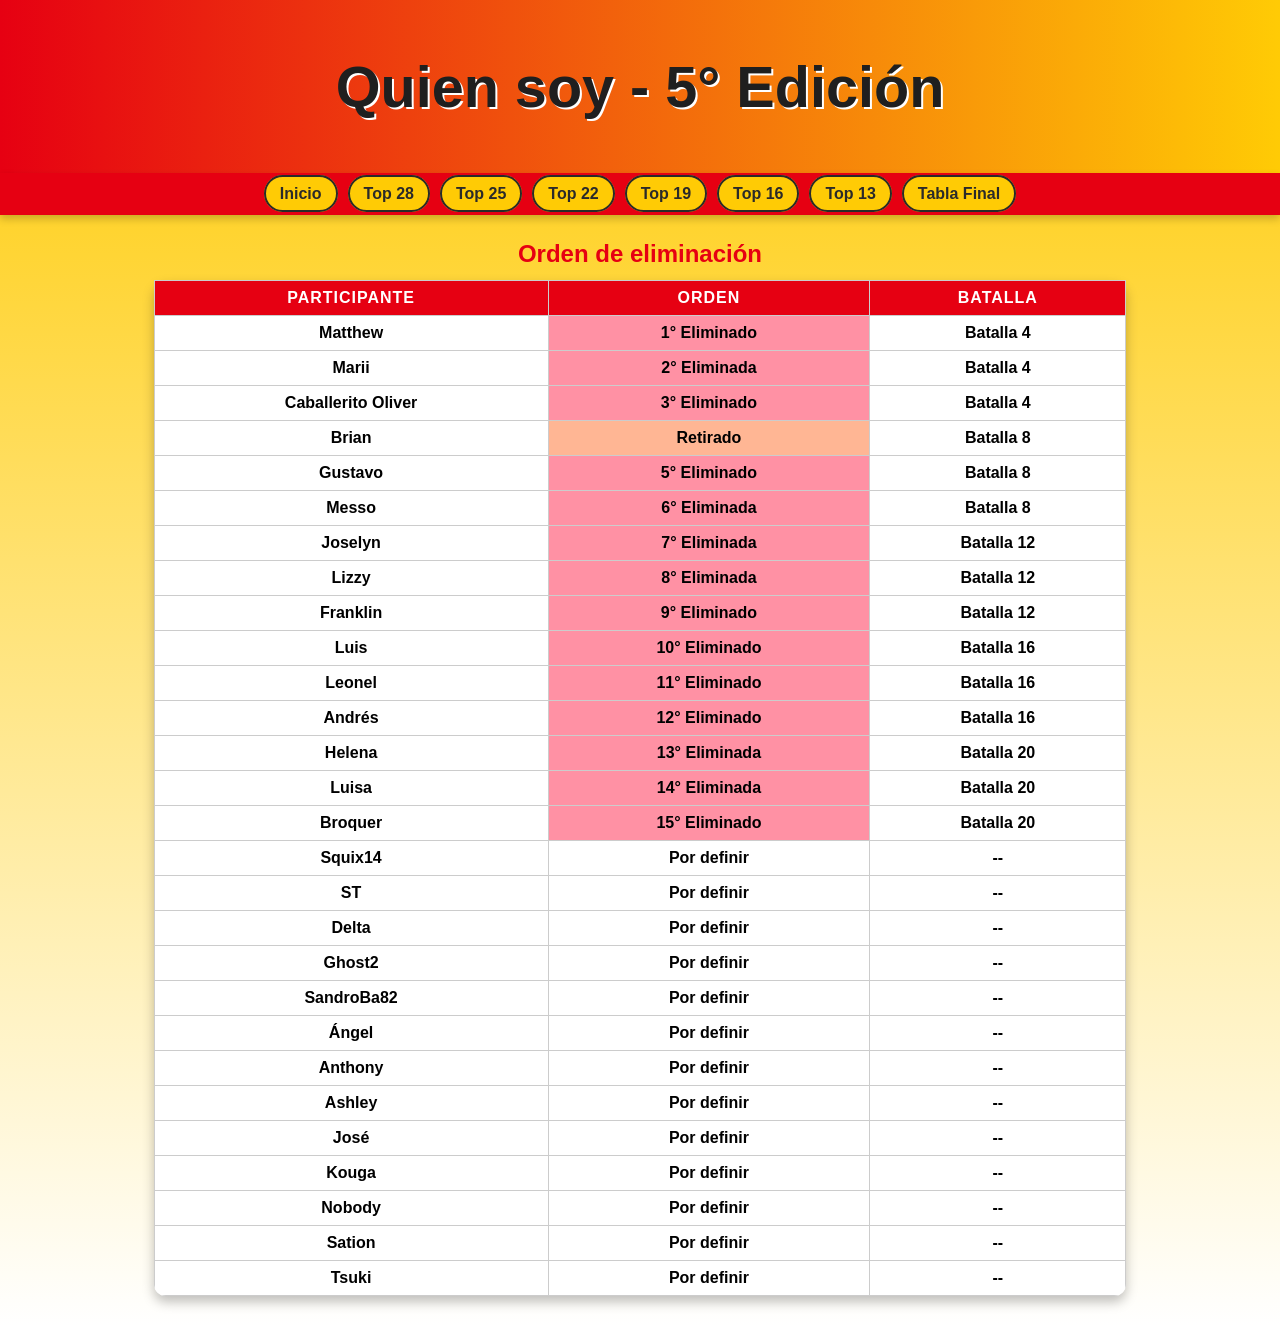
==== index.html @ f7786895 "Add files via upload" ====
<!doctype html>
<html lang="es">
  <head>
    <meta charset="utf-8">
    <meta name="viewport" content="width=device-width, initial-scale=1.0, maximum-scale=1.0, user-scalable=no">
    <title>Orden de eliminación</title>
    <link rel="shortcut icon" href="logo.png" />

    

    <style>
      body {
        background: linear-gradient(180deg, #ffcb05, #ffffff);
        margin: 0;
        font-family: Arial;
        text-align: center;
      }
    
      /* ===== TÍTULO ===== */
      #titulo {
        padding: 15px;
        background: linear-gradient(90deg, #e60012, #ffcb05);
        color: #1f1f1f;
        font-size: 1.8em;
        font-weight: bold;
        text-shadow: 2px 2px 0 #fff;
      }
    
      /* ===== NAV ===== */
      nav {
        background-color: #e60012;
        display: flex;
        justify-content: center;
        align-items: center;
        flex-wrap: wrap;
        padding: 12px;
        margin-bottom: 25px;
        box-shadow: 0 4px 8px rgba(0,0,0,0.2);
      }
    
      nav ul {
        display: flex;
        flex-wrap: wrap;
        justify-content: center;
        gap: 10px;
        list-style: none;
        margin: 0;
        padding: 0;
      }
    
      nav ul li a {
        background-color: #ffcb05;
        color: #2a2a2a;
        font-weight: bold;
        text-decoration: none;
        padding: 8px 14px;
        border-radius: 20px;
        transition: 0.3s;
        font-size: clamp(12px, 3vw, 16px);
        border: 2px solid #2a2a2a;
      }
    
      nav ul li a:hover {
        background-color: #ffe066;
        transform: scale(1.05);
      }
    
      /* ===== CONTENEDOR TABLA ===== */
      .table-container {
        overflow-x: auto;
        -webkit-overflow-scrolling: touch;
        margin: 0 auto;
        max-width: 95%;
      }
    
      /* ===== TABLA ===== */
      table {
        width: 80%;
        border-collapse: collapse;
        box-shadow: 0 6px 12px rgba(0, 0, 0, 0.25);
        font-size: clamp(12px, 2.5vw, 16px);
        margin: 0 auto 30px;
        background-color: white;
        border-radius: 12px;
        overflow: hidden;
      }
    
      th, td {
        border: 1px solid #ccc;
        padding: 8px;
        text-align: center;
        word-wrap: break-word;
        white-space: nowrap;
      }
    
      /* Encabezado */
      th {
        background-color: #e60012;
        color: white;
        text-transform: uppercase;
        letter-spacing: 1px;
      }
    
      caption {
        font-size: 1.5em;
        margin-bottom: 12px;
        font-weight: bold;
        color: #e60012;
      }
    
      /* Subtítulos */
      .subtitulo {
        background-color: #ffffff;
        font-weight: bold;
      }
    
      /* ===== COLORES ORIGINALES (SIN CAMBIOS) ===== */
      .eliminado {
        background-color: #FF91A4;
      }
    
      .ganador {
        background-color: gold;
      }
    
      .subcampeon {
        background-color: silver;
      }
    
      .tercero {
        background-color: tan;
      }

      .retirado {
  background-color: #FFB694;
  color: black;
}
    
      /* ===== RESPONSIVE ===== */
      @media (max-width: 600px) {
        table {
          font-size: 12px;
          width: 95%;
        }
    
        nav ul {
          flex-direction: column;
        }
    
        nav ul li a {
          width: 100%;
          display: block;
        }
    
        th, td {
          padding: 6px;
        }
      }
    </style>

  </head>

  <body>
    <header id="titulo">
      <h1>Quien soy - 5° Edición</h1>
    </header>

    <nav>
      <ul>
        <li><a href="index.html">Inicio</a></li>
        <li><a href="Top28.html">Top 28</a></li>
        <li><a href="Top25.html">Top 25</a></li>
        <li><a href="Top22.html">Top 22</a></li>
        <li><a href="Top19.html">Top 19</a></li>
        <li><a href="Top16.html">Top 16</a></li>
        <li><a href="Top13.html">Top 13</a></li>
        <li><a href="tabla.html">Tabla Final</a></li>
      </ul>
    </nav>

    <main class="container mt-3">
      <div class="table-container">
        <table>
          <caption>Orden de eliminación</caption>
          <thead>
            <tr>
              <th>Participante</th>
              <th>Orden</th>
              <th>Batalla</th>
            </tr>
          </thead>
          <tbody>
            <tr class="subtitulo"><td>Matthew</td><td class="eliminado">1° Eliminado</td><td>Batalla 4</td></tr>
            <tr class="subtitulo"><td>Marii</td><td class="eliminado">2° Eliminada</td><td>Batalla 4</td></tr>
            <tr class="subtitulo"><td>Caballerito Oliver</td><td class="eliminado">3° Eliminado</td><td>Batalla 4</td></tr>
            <tr class="subtitulo"><td>Brian</td><td class="retirado">Retirado</td><td>Batalla 8</td></tr>
            <tr class="subtitulo"><td>Gustavo</td><td class="eliminado">5° Eliminado</td><td>Batalla 8</td></tr>
            <tr class="subtitulo"><td>Messo</td><td class="eliminado">6° Eliminada</td><td>Batalla 8</td></tr>
            <tr class="subtitulo"><td>Joselyn</td><td class="eliminado">7° Eliminada</td><td>Batalla 12</td></tr>
            <tr class="subtitulo"><td>Lizzy</td><td class="eliminado">8° Eliminada</td><td>Batalla 12</td></tr>
            <tr class="subtitulo"><td>Franklin</td><td class="eliminado">9° Eliminado</td><td>Batalla 12</td></tr>
            <tr class="subtitulo"><td>Luis</td><td class="eliminado">10° Eliminado</td><td>Batalla 16</td></tr>
            <tr class="subtitulo"><td>Leonel</td><td class="eliminado">11° Eliminado</td><td>Batalla 16</td></tr>
            <tr class="subtitulo"><td>Andrés</td><td class="eliminado">12° Eliminado</td><td>Batalla 16</td></tr>
            <tr class="subtitulo"><td>Helena</td><td class="eliminado">13° Eliminada</td><td>Batalla 20</td></tr>
            <tr class="subtitulo"><td>Luisa</td><td class="eliminado">14° Eliminada</td><td>Batalla 20</td></tr>
            <tr class="subtitulo"><td>Broquer</td><td class="eliminado">15° Eliminado</td><td>Batalla 20</td></tr>
            <tr class="subtitulo"><td>Squix14</td><td class="eliminad">Por definir</td><td>--</td></tr>
            <tr class="subtitulo"><td>ST</td><td class="eliminad">Por definir</td><td>--</td></tr>
            <tr class="subtitulo"><td>Delta</td><td class="eliminad">Por definir</td><td>--</td></tr>
            <tr class="subtitulo"><td>Ghost2</td><td class="eliminad">Por definir</td><td>--</td></tr>
            <tr class="subtitulo"><td>SandroBa82</td><td class="eliminad">Por definir</td><td>--</td></tr>
            <tr class="subtitulo"><td>Ángel</td><td class="eliminad">Por definir</td><td>--</td></tr>
            <tr class="subtitulo"><td>Anthony</td><td class="eliminad">Por definir</td><td>--</td></tr>
            <tr class="subtitulo"><td>Ashley</td><td class="eliminad">Por definir</td><td>--</td></tr>
            <tr class="subtitulo"><td>José</td><td class="eliminad">Por definir</td><td>--</td></tr>
            <tr class="subtitulo"><td>Kouga</td><td class="eliminad">Por definir</td><td>--</td></tr>
            <tr class="subtitulo"><td>Nobody</td><td class="eliminad">Por definir</td><td>--</td></tr>
            <tr class="subtitulo"><td>Sation</td><td class="eliminad">Por definir</td><td>--</td></tr>
            <tr class="subtitulo"><td>Tsuki</td><td class="eliminad">Por definir</td><td>--</td></tr>
          </tbody>
        </table>
      </div>
    </main>
  </body>
</html>
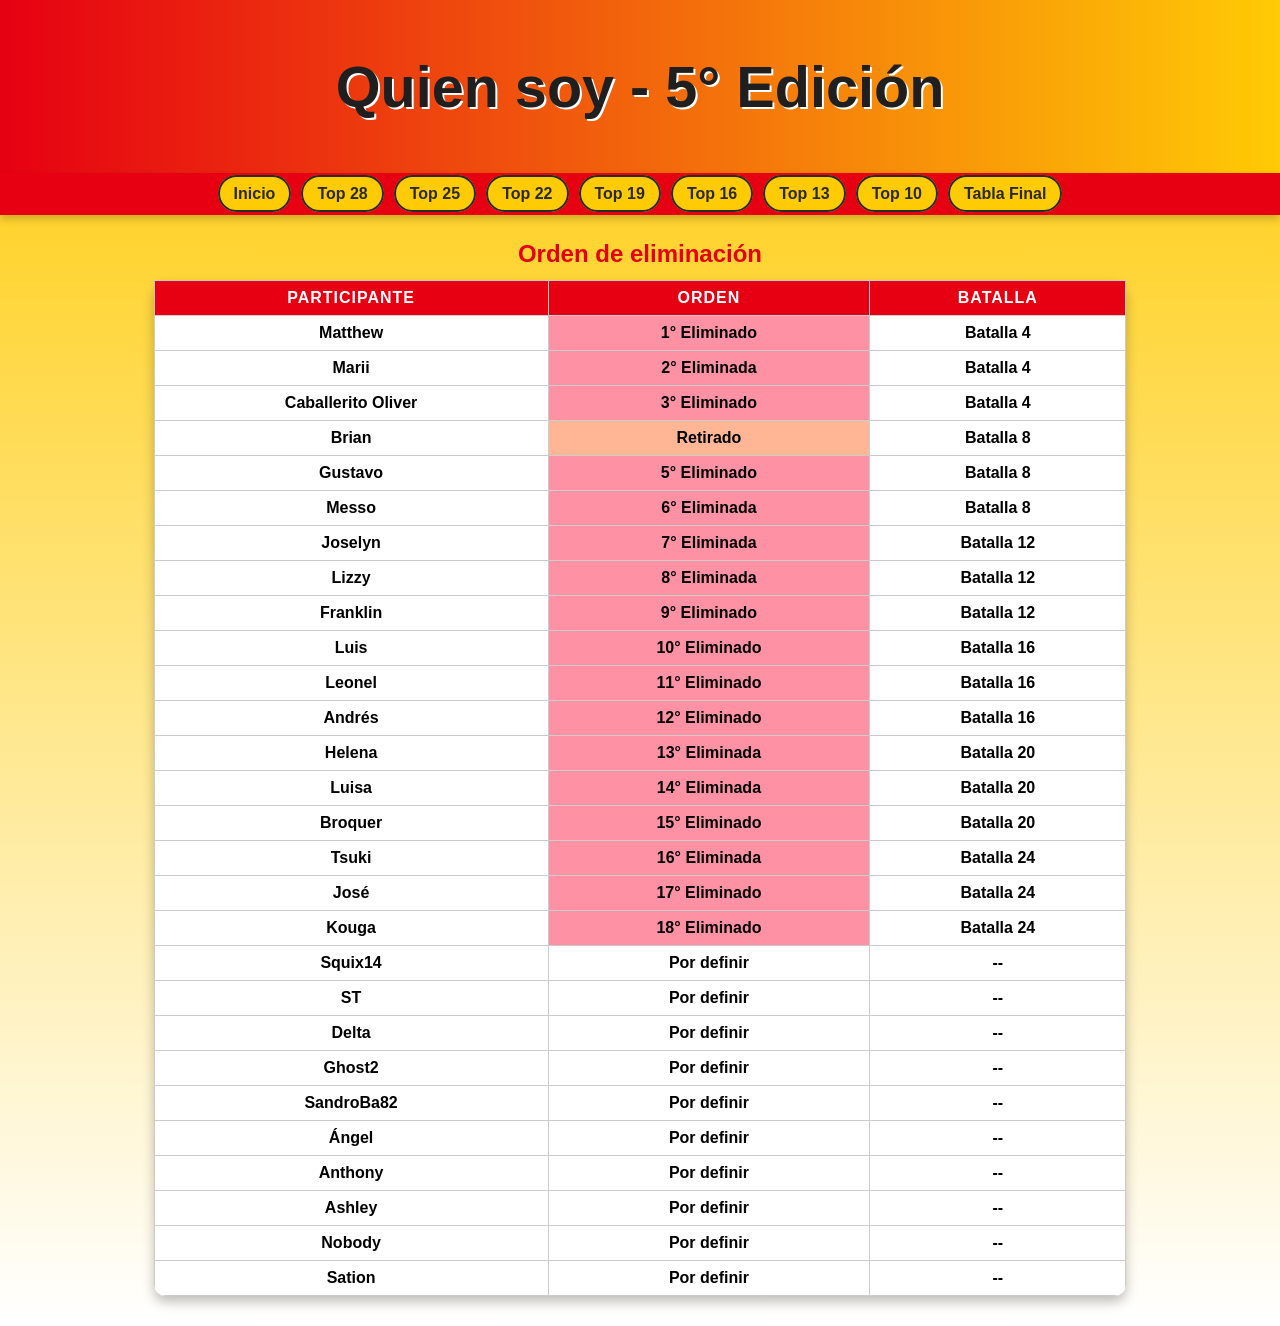
==== commit ec864716: "Add files via upload" ====
--- a/index.html
+++ b/index.html
@@ -174,6 +174,7 @@
         <li><a href="Top19.html">Top 19</a></li>
         <li><a href="Top16.html">Top 16</a></li>
         <li><a href="Top13.html">Top 13</a></li>
+        <li><a href="Top10.html">Top 10</a></li>
         <li><a href="tabla.html">Tabla Final</a></li>
       </ul>
     </nav>
@@ -205,6 +206,9 @@
             <tr class="subtitulo"><td>Helena</td><td class="eliminado">13° Eliminada</td><td>Batalla 20</td></tr>
             <tr class="subtitulo"><td>Luisa</td><td class="eliminado">14° Eliminada</td><td>Batalla 20</td></tr>
             <tr class="subtitulo"><td>Broquer</td><td class="eliminado">15° Eliminado</td><td>Batalla 20</td></tr>
+            <tr class="subtitulo"><td>Tsuki</td><td class="eliminado">16° Eliminada</td><td>Batalla 24</td></tr>
+            <tr class="subtitulo"><td>José</td><td class="eliminado">17° Eliminado</td><td>Batalla 24</td></tr>
+            <tr class="subtitulo"><td>Kouga</td><td class="eliminado">18° Eliminado</td><td>Batalla 24</td></tr>
             <tr class="subtitulo"><td>Squix14</td><td class="eliminad">Por definir</td><td>--</td></tr>
             <tr class="subtitulo"><td>ST</td><td class="eliminad">Por definir</td><td>--</td></tr>
             <tr class="subtitulo"><td>Delta</td><td class="eliminad">Por definir</td><td>--</td></tr>
@@ -213,11 +217,8 @@
             <tr class="subtitulo"><td>Ángel</td><td class="eliminad">Por definir</td><td>--</td></tr>
             <tr class="subtitulo"><td>Anthony</td><td class="eliminad">Por definir</td><td>--</td></tr>
             <tr class="subtitulo"><td>Ashley</td><td class="eliminad">Por definir</td><td>--</td></tr>
-            <tr class="subtitulo"><td>José</td><td class="eliminad">Por definir</td><td>--</td></tr>
-            <tr class="subtitulo"><td>Kouga</td><td class="eliminad">Por definir</td><td>--</td></tr>
             <tr class="subtitulo"><td>Nobody</td><td class="eliminad">Por definir</td><td>--</td></tr>
             <tr class="subtitulo"><td>Sation</td><td class="eliminad">Por definir</td><td>--</td></tr>
-            <tr class="subtitulo"><td>Tsuki</td><td class="eliminad">Por definir</td><td>--</td></tr>
           </tbody>
         </table>
       </div>
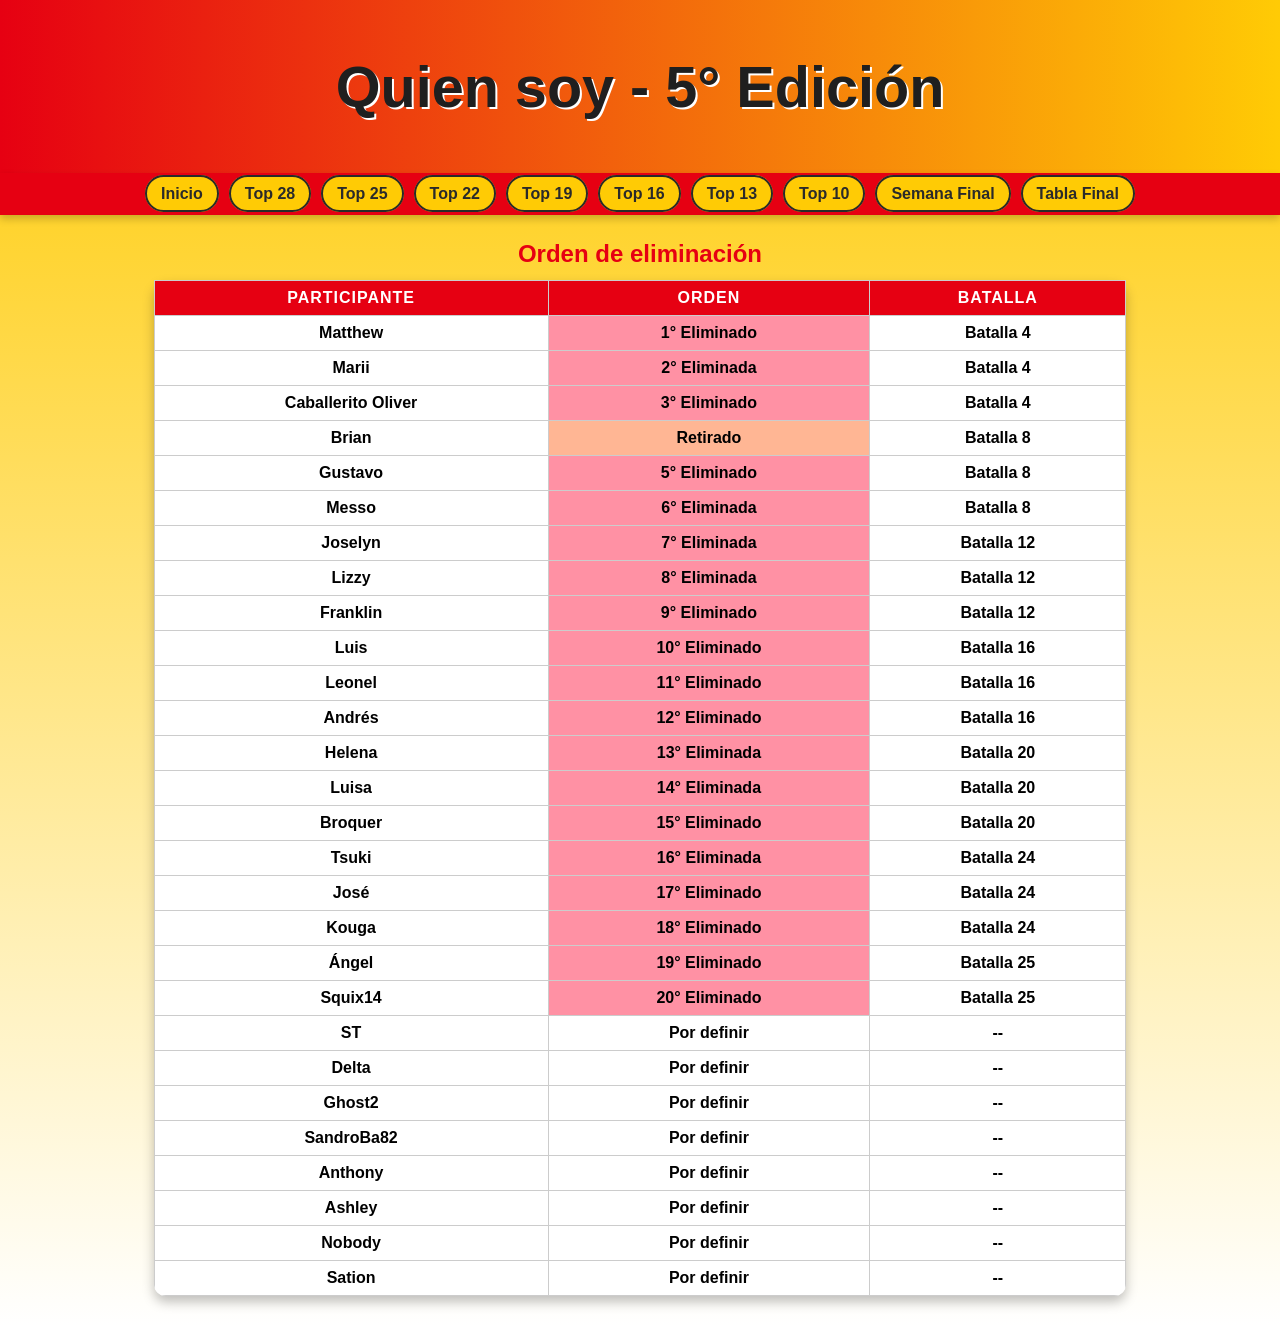
==== commit a6117d4a: "Add files via upload" ====
--- a/index.html
+++ b/index.html
@@ -175,6 +175,7 @@
         <li><a href="Top16.html">Top 16</a></li>
         <li><a href="Top13.html">Top 13</a></li>
         <li><a href="Top10.html">Top 10</a></li>
+        <li><a href="semanafinal.html">Semana Final</a></li>
         <li><a href="tabla.html">Tabla Final</a></li>
       </ul>
     </nav>
@@ -209,12 +210,12 @@
             <tr class="subtitulo"><td>Tsuki</td><td class="eliminado">16° Eliminada</td><td>Batalla 24</td></tr>
             <tr class="subtitulo"><td>José</td><td class="eliminado">17° Eliminado</td><td>Batalla 24</td></tr>
             <tr class="subtitulo"><td>Kouga</td><td class="eliminado">18° Eliminado</td><td>Batalla 24</td></tr>
-            <tr class="subtitulo"><td>Squix14</td><td class="eliminad">Por definir</td><td>--</td></tr>
+            <tr class="subtitulo"><td>Ángel</td><td class="eliminado">19° Eliminado</td><td>Batalla 25</td></tr>
+            <tr class="subtitulo"><td>Squix14</td><td class="eliminado">20° Eliminado</td><td>Batalla 25</td></tr>
             <tr class="subtitulo"><td>ST</td><td class="eliminad">Por definir</td><td>--</td></tr>
             <tr class="subtitulo"><td>Delta</td><td class="eliminad">Por definir</td><td>--</td></tr>
             <tr class="subtitulo"><td>Ghost2</td><td class="eliminad">Por definir</td><td>--</td></tr>
             <tr class="subtitulo"><td>SandroBa82</td><td class="eliminad">Por definir</td><td>--</td></tr>
-            <tr class="subtitulo"><td>Ángel</td><td class="eliminad">Por definir</td><td>--</td></tr>
             <tr class="subtitulo"><td>Anthony</td><td class="eliminad">Por definir</td><td>--</td></tr>
             <tr class="subtitulo"><td>Ashley</td><td class="eliminad">Por definir</td><td>--</td></tr>
             <tr class="subtitulo"><td>Nobody</td><td class="eliminad">Por definir</td><td>--</td></tr>
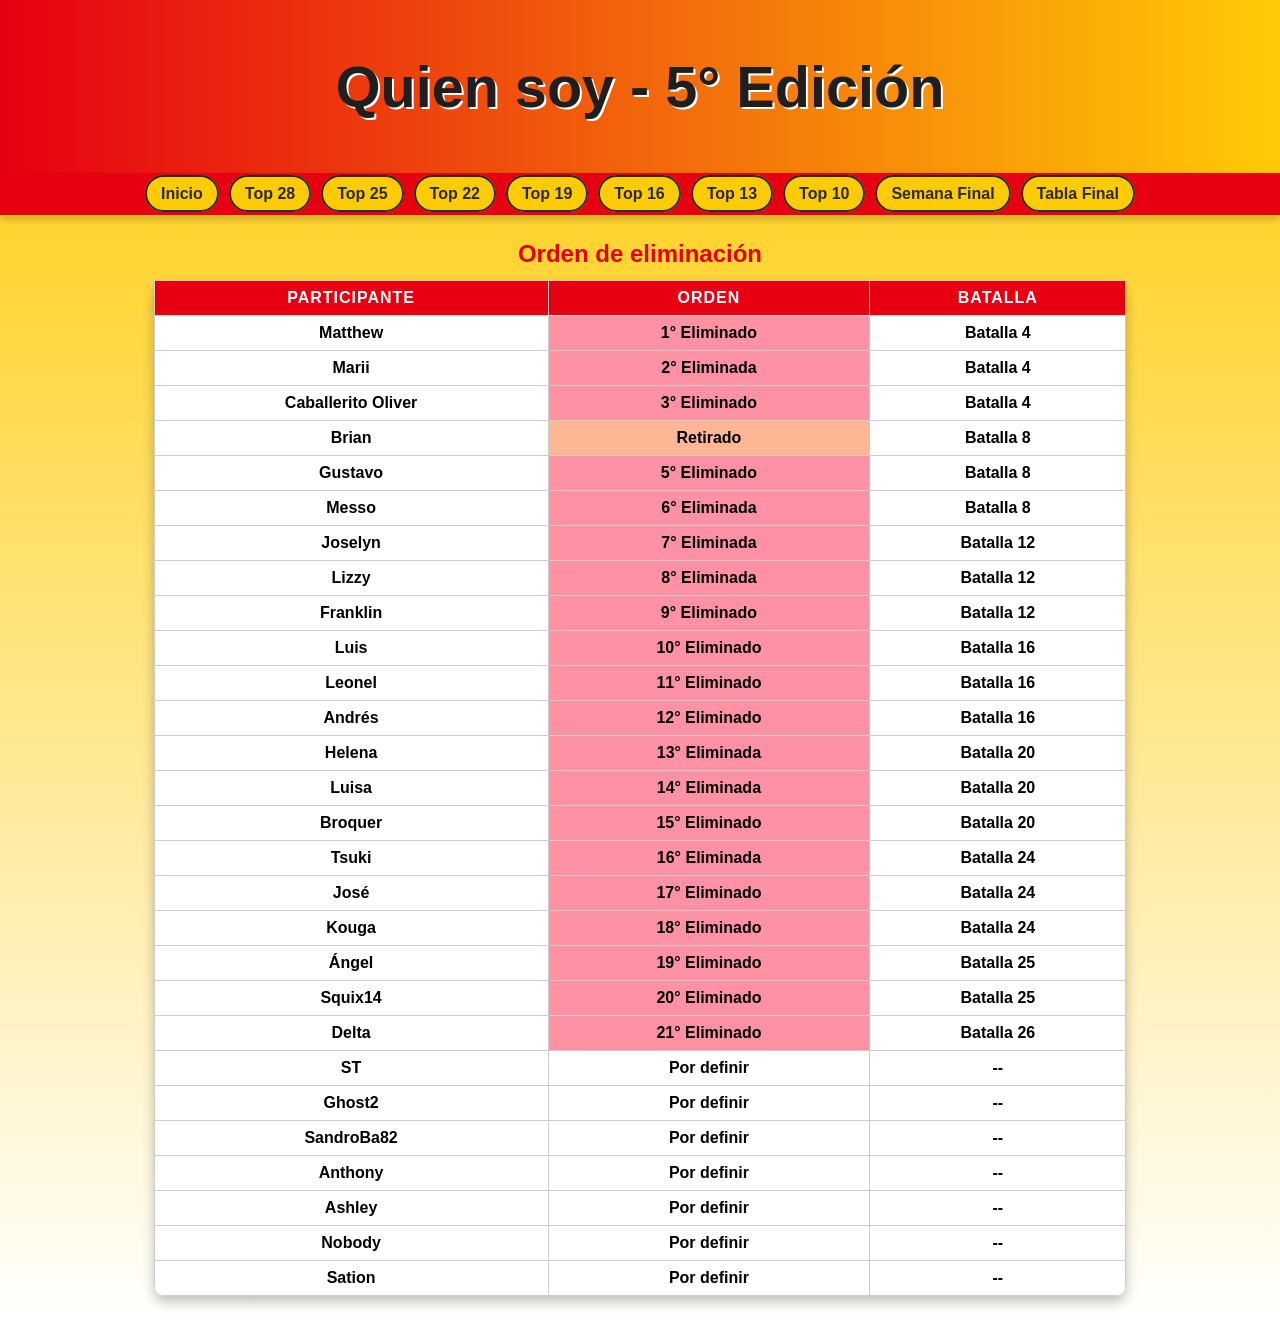
==== commit 238f17e3: "Add files via upload" ====
--- a/index.html
+++ b/index.html
@@ -212,8 +212,8 @@
             <tr class="subtitulo"><td>Kouga</td><td class="eliminado">18° Eliminado</td><td>Batalla 24</td></tr>
             <tr class="subtitulo"><td>Ángel</td><td class="eliminado">19° Eliminado</td><td>Batalla 25</td></tr>
             <tr class="subtitulo"><td>Squix14</td><td class="eliminado">20° Eliminado</td><td>Batalla 25</td></tr>
+            <tr class="subtitulo"><td>Delta</td><td class="eliminado">21° Eliminado</td><td>Batalla 26</td></tr>
             <tr class="subtitulo"><td>ST</td><td class="eliminad">Por definir</td><td>--</td></tr>
-            <tr class="subtitulo"><td>Delta</td><td class="eliminad">Por definir</td><td>--</td></tr>
             <tr class="subtitulo"><td>Ghost2</td><td class="eliminad">Por definir</td><td>--</td></tr>
             <tr class="subtitulo"><td>SandroBa82</td><td class="eliminad">Por definir</td><td>--</td></tr>
             <tr class="subtitulo"><td>Anthony</td><td class="eliminad">Por definir</td><td>--</td></tr>
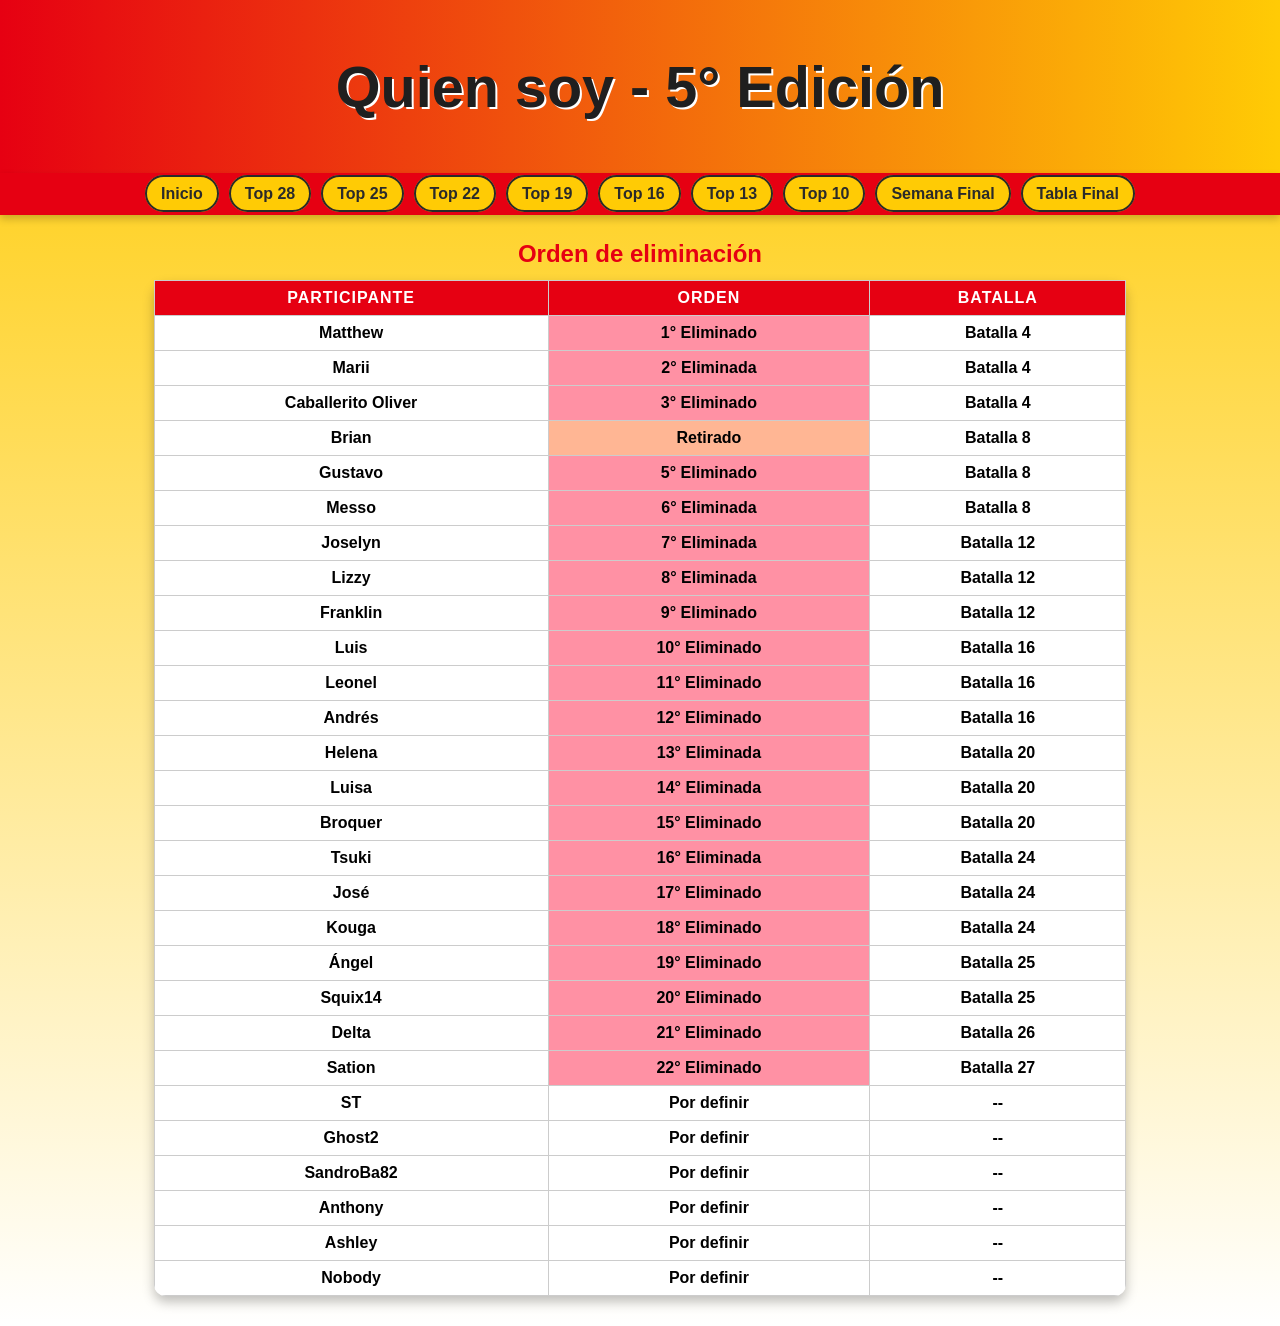
==== commit 11461a1b: "Add files via upload" ====
--- a/index.html
+++ b/index.html
@@ -213,13 +213,13 @@
             <tr class="subtitulo"><td>Ángel</td><td class="eliminado">19° Eliminado</td><td>Batalla 25</td></tr>
             <tr class="subtitulo"><td>Squix14</td><td class="eliminado">20° Eliminado</td><td>Batalla 25</td></tr>
             <tr class="subtitulo"><td>Delta</td><td class="eliminado">21° Eliminado</td><td>Batalla 26</td></tr>
+            <tr class="subtitulo"><td>Sation</td><td class="eliminado">22° Eliminado</td><td>Batalla 27</td></tr>
             <tr class="subtitulo"><td>ST</td><td class="eliminad">Por definir</td><td>--</td></tr>
             <tr class="subtitulo"><td>Ghost2</td><td class="eliminad">Por definir</td><td>--</td></tr>
             <tr class="subtitulo"><td>SandroBa82</td><td class="eliminad">Por definir</td><td>--</td></tr>
             <tr class="subtitulo"><td>Anthony</td><td class="eliminad">Por definir</td><td>--</td></tr>
             <tr class="subtitulo"><td>Ashley</td><td class="eliminad">Por definir</td><td>--</td></tr>
             <tr class="subtitulo"><td>Nobody</td><td class="eliminad">Por definir</td><td>--</td></tr>
-            <tr class="subtitulo"><td>Sation</td><td class="eliminad">Por definir</td><td>--</td></tr>
           </tbody>
         </table>
       </div>
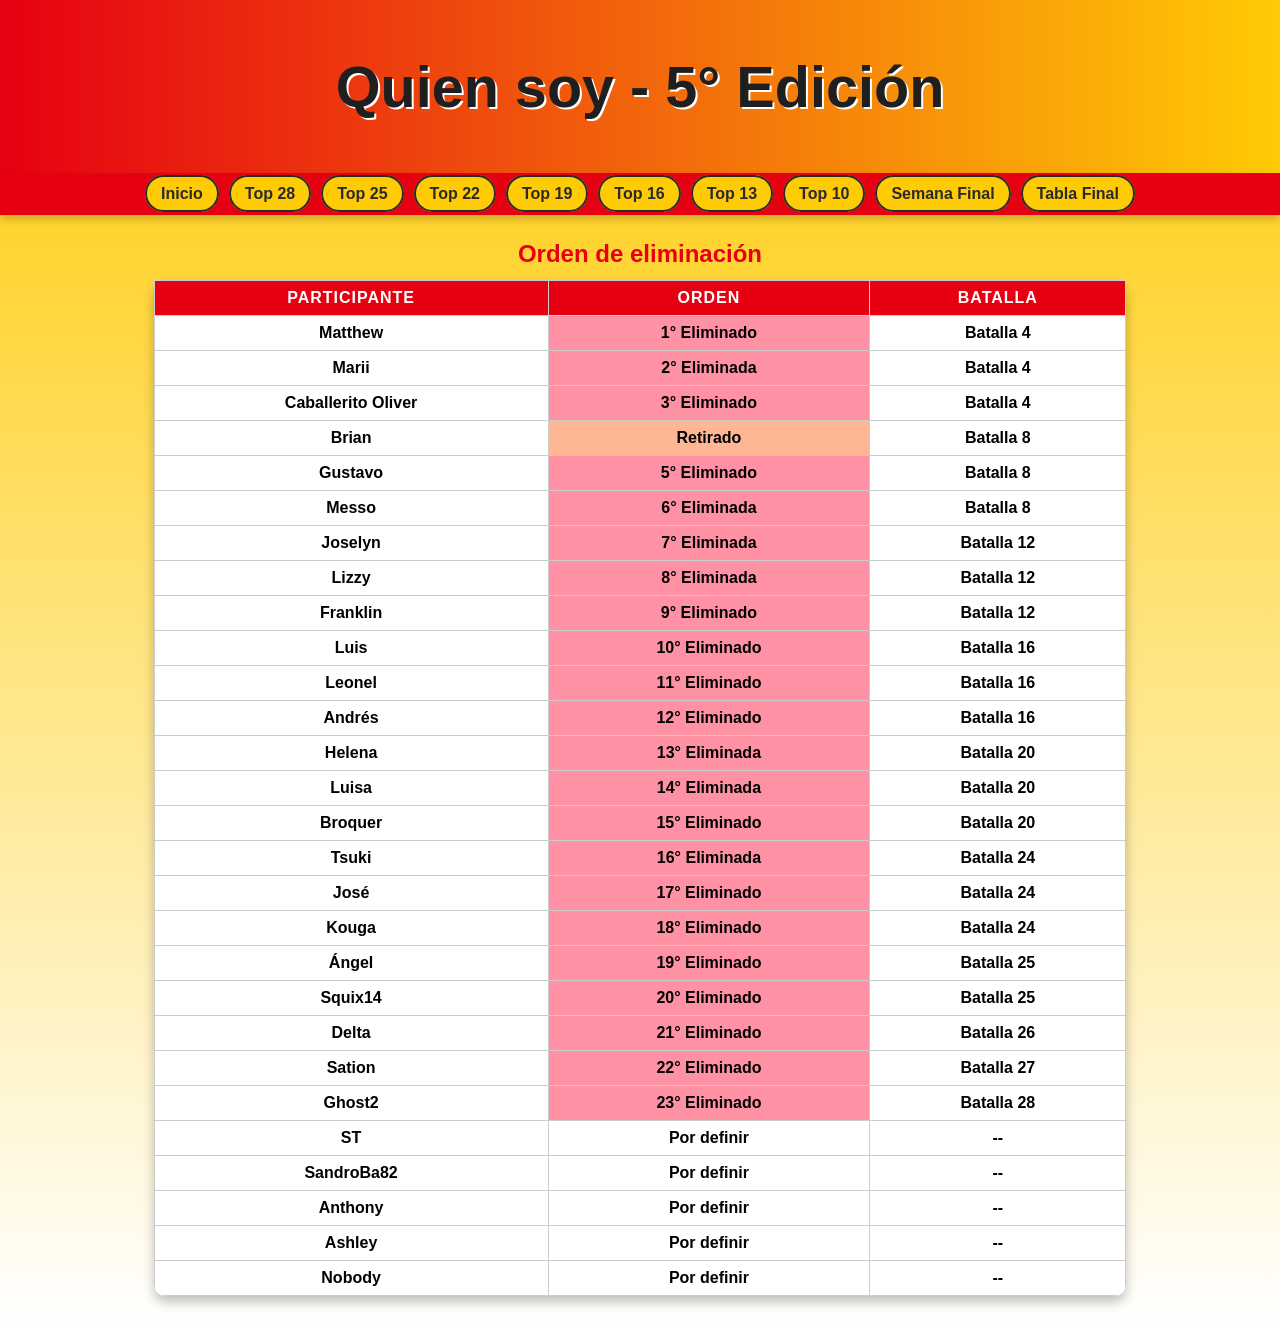
==== commit 590fcd51: "Add files via upload" ====
--- a/index.html
+++ b/index.html
@@ -214,8 +214,8 @@
             <tr class="subtitulo"><td>Squix14</td><td class="eliminado">20° Eliminado</td><td>Batalla 25</td></tr>
             <tr class="subtitulo"><td>Delta</td><td class="eliminado">21° Eliminado</td><td>Batalla 26</td></tr>
             <tr class="subtitulo"><td>Sation</td><td class="eliminado">22° Eliminado</td><td>Batalla 27</td></tr>
+            <tr class="subtitulo"><td>Ghost2</td><td class="eliminado">23° Eliminado</td><td>Batalla 28</td></tr>
             <tr class="subtitulo"><td>ST</td><td class="eliminad">Por definir</td><td>--</td></tr>
-            <tr class="subtitulo"><td>Ghost2</td><td class="eliminad">Por definir</td><td>--</td></tr>
             <tr class="subtitulo"><td>SandroBa82</td><td class="eliminad">Por definir</td><td>--</td></tr>
             <tr class="subtitulo"><td>Anthony</td><td class="eliminad">Por definir</td><td>--</td></tr>
             <tr class="subtitulo"><td>Ashley</td><td class="eliminad">Por definir</td><td>--</td></tr>
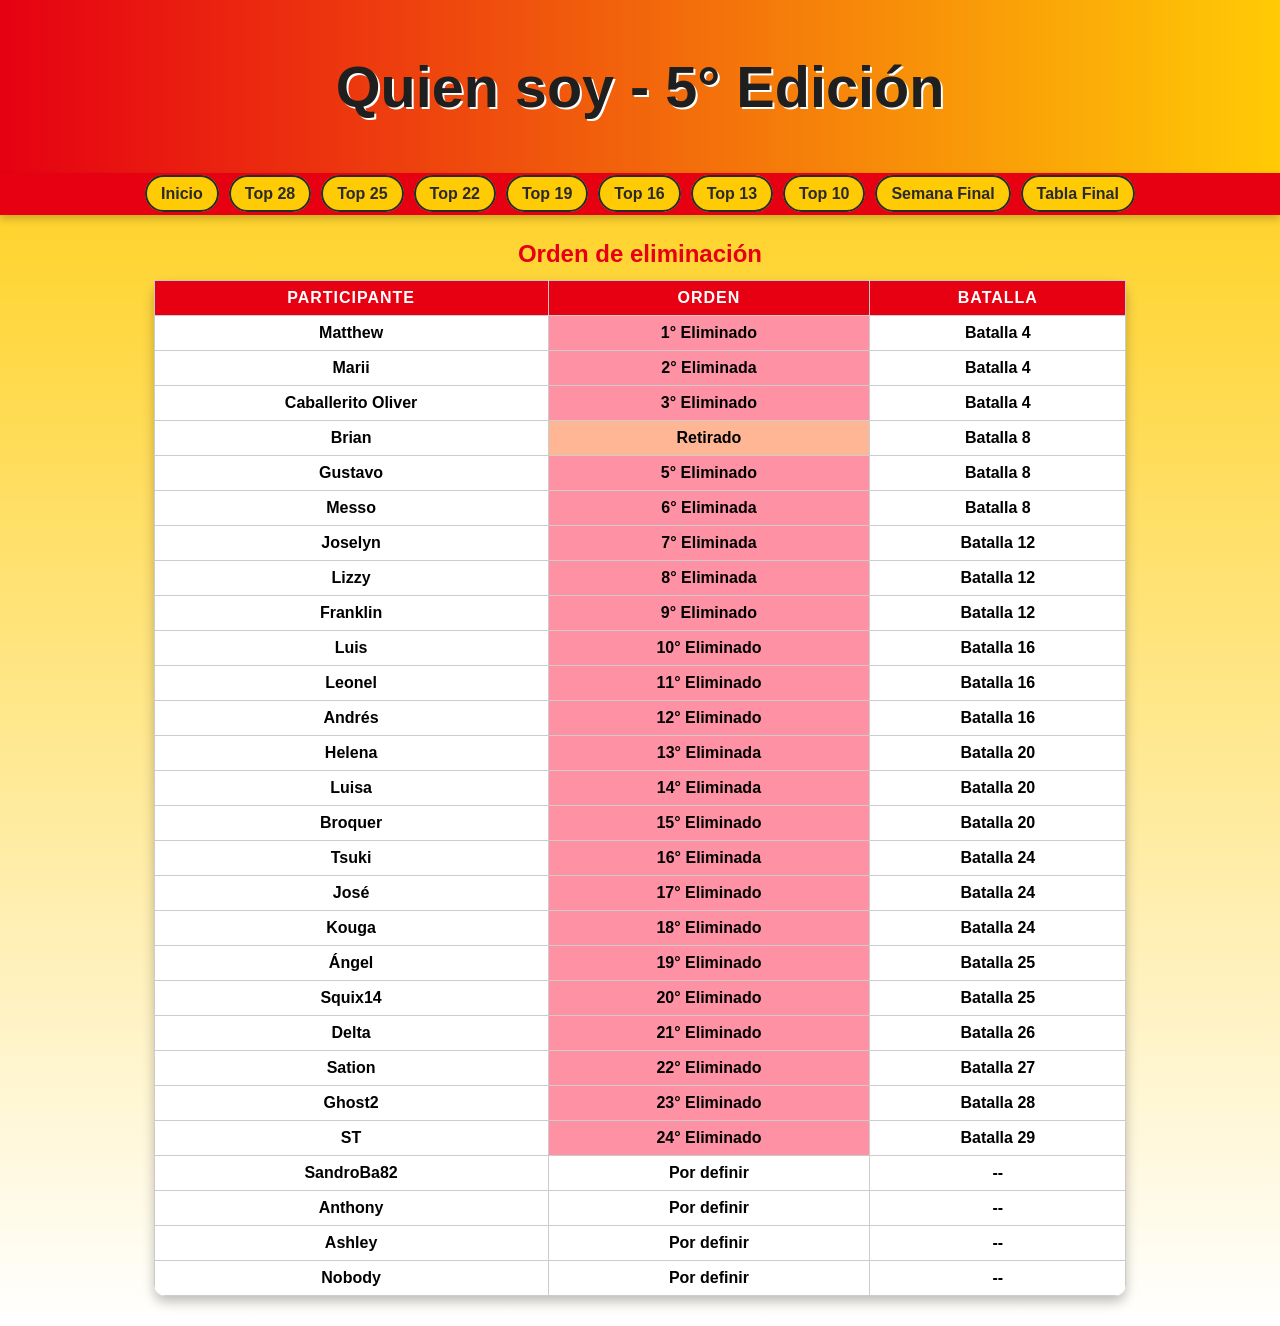
==== commit 90e51257: "Add files via upload" ====
--- a/index.html
+++ b/index.html
@@ -215,7 +215,7 @@
             <tr class="subtitulo"><td>Delta</td><td class="eliminado">21° Eliminado</td><td>Batalla 26</td></tr>
             <tr class="subtitulo"><td>Sation</td><td class="eliminado">22° Eliminado</td><td>Batalla 27</td></tr>
             <tr class="subtitulo"><td>Ghost2</td><td class="eliminado">23° Eliminado</td><td>Batalla 28</td></tr>
-            <tr class="subtitulo"><td>ST</td><td class="eliminad">Por definir</td><td>--</td></tr>
+            <tr class="subtitulo"><td>ST</td><td class="eliminado">24° Eliminado</td><td>Batalla 29</td></tr>
             <tr class="subtitulo"><td>SandroBa82</td><td class="eliminad">Por definir</td><td>--</td></tr>
             <tr class="subtitulo"><td>Anthony</td><td class="eliminad">Por definir</td><td>--</td></tr>
             <tr class="subtitulo"><td>Ashley</td><td class="eliminad">Por definir</td><td>--</td></tr>
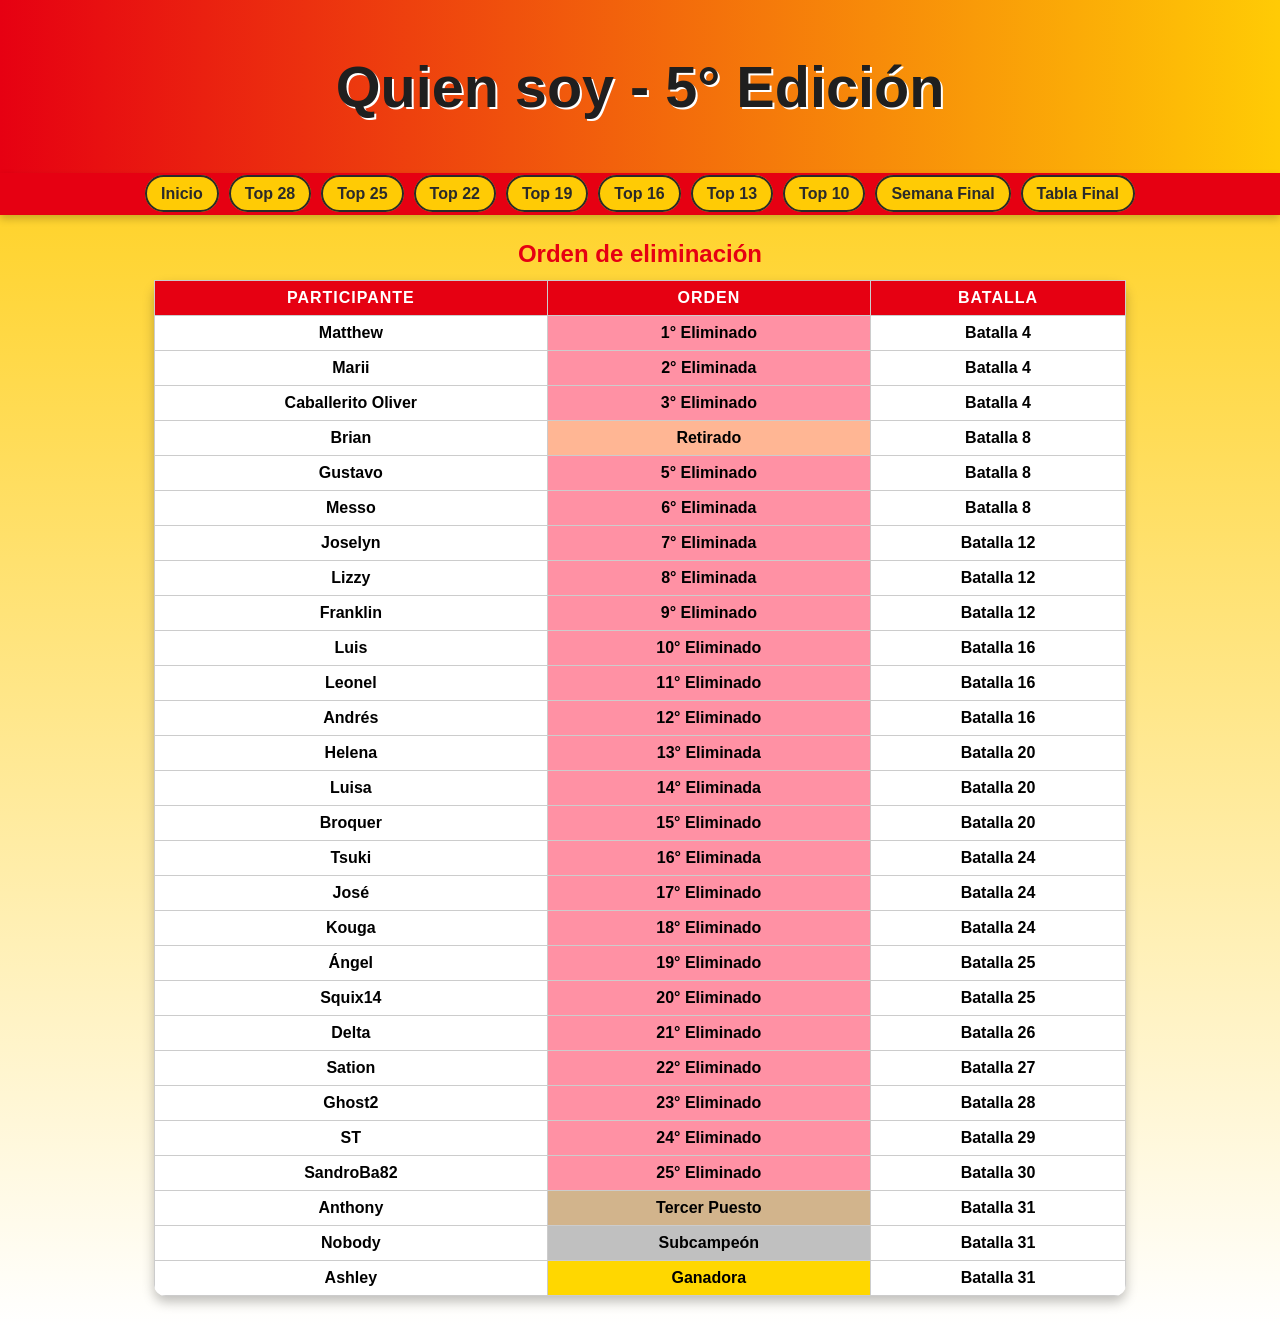
==== commit 2320fe5c: "Add files via upload" ====
--- a/index.html
+++ b/index.html
@@ -216,10 +216,10 @@
             <tr class="subtitulo"><td>Sation</td><td class="eliminado">22° Eliminado</td><td>Batalla 27</td></tr>
             <tr class="subtitulo"><td>Ghost2</td><td class="eliminado">23° Eliminado</td><td>Batalla 28</td></tr>
             <tr class="subtitulo"><td>ST</td><td class="eliminado">24° Eliminado</td><td>Batalla 29</td></tr>
-            <tr class="subtitulo"><td>SandroBa82</td><td class="eliminad">Por definir</td><td>--</td></tr>
-            <tr class="subtitulo"><td>Anthony</td><td class="eliminad">Por definir</td><td>--</td></tr>
-            <tr class="subtitulo"><td>Ashley</td><td class="eliminad">Por definir</td><td>--</td></tr>
-            <tr class="subtitulo"><td>Nobody</td><td class="eliminad">Por definir</td><td>--</td></tr>
+            <tr class="subtitulo"><td>SandroBa82</td><td class="eliminado">25° Eliminado</td><td>Batalla 30</td></tr>
+            <tr class="subtitulo"><td>Anthony</td><td class="tercero">Tercer Puesto</td><td>Batalla 31</td></tr>
+            <tr class="subtitulo"><td>Nobody</td><td class="subcampeon">Subcampeón</td><td>Batalla 31</td></tr>
+            <tr class="subtitulo"><td>Ashley</td><td class="ganador">Ganadora</td><td>Batalla 31</td></tr>
           </tbody>
         </table>
       </div>
